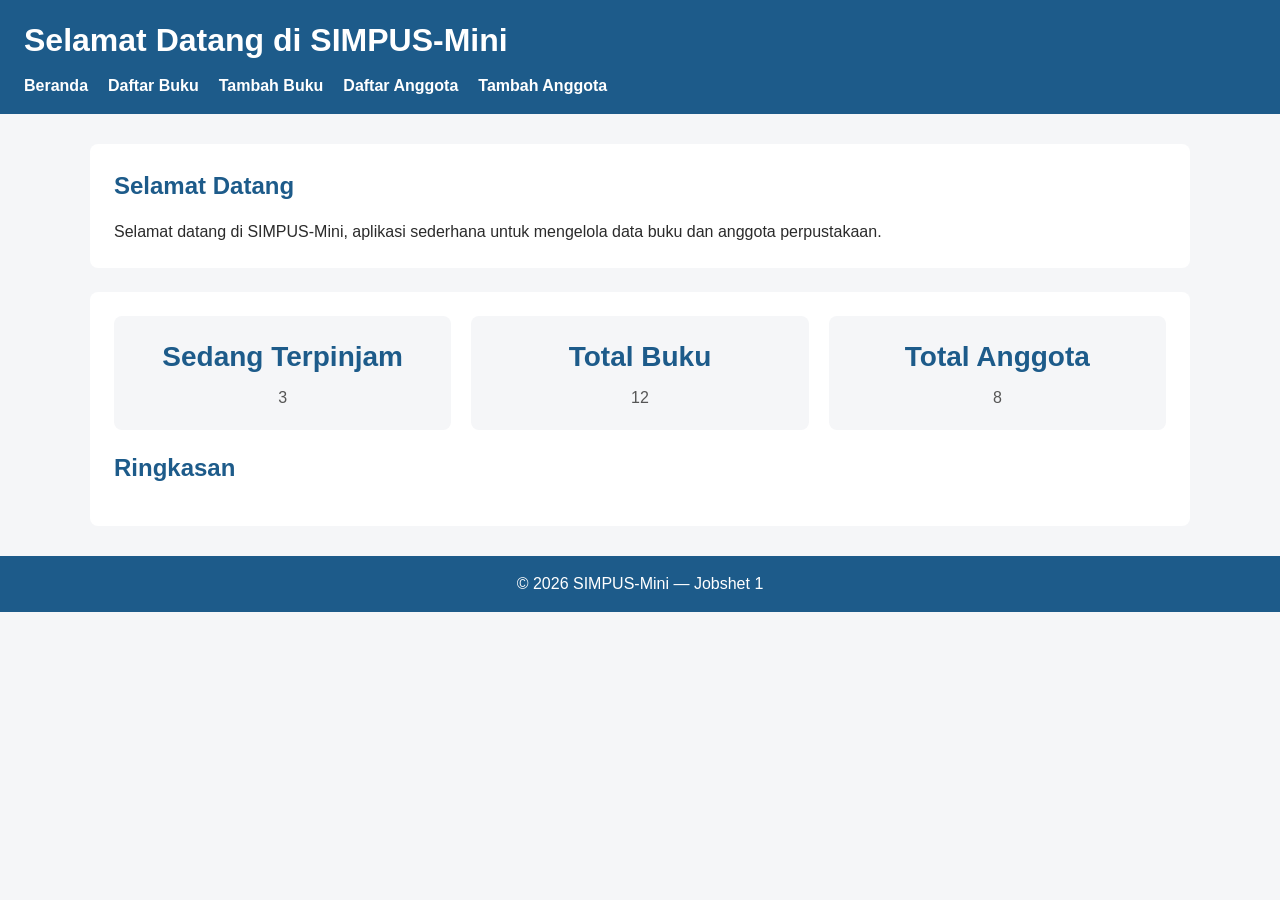
==== Pemograman Web 2026/Jobshet-02/index.html @ 824818d8 "Jobshet 2 percobaan" ====
<!DOCTYPE html>
<html lang="id">
<head>
    <meta charset="UTF-8">
    <title>SIMPUS-Mini | Beranda</title>
    <link rel="stylesheet" href="assets/css/style.css">
</head>
<body>
    <header>
        <h1>Selamat Datang di SIMPUS-Mini</h1>
        <nav>
            <ul>
                <li><a href="index.html">Beranda</a></li>
                <li><a href="buku/list.html">Daftar Buku</a></li>
                <li><a href="buku/tambah.html">Tambah Buku</a></li>
                <li><a href="anggota/list.html">Daftar Anggota</a></li>
                <li><a href="anggota/tambah.html">Tambah Anggota</a></li>
            </ul>
        </nav>
    </header>
<main>
    <section>
        <h2>Selamat Datang</h2>
        <p>Selamat datang di SIMPUS-Mini, aplikasi sederhana untuk mengelola data buku dan anggota perpustakaan.</p>
    </section>

    <section>
        <article>
            <h3>Sedang Terpinjam</h3>
            <p>3</p>
        </article>

        <article>
            <h3>Total Buku</h3>
            <p>12</p>
        </article>

        <article>
            <h3>Total Anggota</h3>
            <p>8</p>
        </article>

        <h2>Ringkasan</h2>

    </section>
</main>

    <footer>
        <p>&copy; 2026 SIMPUS-Mini &mdash; Jobshet 1</p>
    </footer>
</body>
</html>
---- Pemograman Web 2026/Jobshet-02/assets/css/style.css ----
/* Reset & Base */
* {
    margin: 0;
    padding: 0;
}
body {
    font-family: "Segoe UI", Arial, sans-serif;
    line-height: 1.5;
    background-color: #f5f6f8;
    color: #2b2b2b;
}
a {
    text-decoration: none;
    color: #1d5b8a;
}
a:hover {
    text-decoration: underline;
}

/* Header & Navbar */
header {
    background-color: #1d5b8a;
    color: #fff;
    padding: 16px 24px;
}
header h1 {
    margin-bottom: 10px;
}
nav ul{
    display: flex;
    gap: 20px;
    list-style: none;
}
nav a {
    color: #fff;
    font-weight: 600;
}
nav a:hover {
    text-decoration: underline;
}

/* Main & section */
main {
    max-width: 1100px;
    margin: 30px auto;
    padding: 0px 20px;
}
section {
    background-color: #fff;
    padding: 24px;
    margin-bottom: 24px;
    border-radius: 8px;
}
section h2 {
    margin-bottom: 16px;
    color: #1d5b8a;
}

/* ==== Stats Cards ===== */
main section:nth-of-type(2) {
    display: grid;
    grid-template-columns: repeat(3, 1fr);
    gap: 20px;
}
main section:nth-of-type(2) article {
    background-color: #f5f6f8;
    padding: 20px;
    border-radius: 8px;
    text-align: center;
}
main section:nth-of-type(2) article h3 {
    font-size: 28px;
    margin-bottom: 8px;
    color: #1d5b8a;
}
main section:nth-of-type(2) article p {
    color: #555;
}

/* ==== Table ===== */
table {
    width: 100%;
    border-collapse: collapse;
    margin-top: 16px;
    background-color: #fff;
}
thead {
    background-color: #1d5b8a;
    color: #fff;
}
th, td {
    padding: 12px 16px;
    border: 1px solid #ddd;
    text-align: left;
}
tbody tr:nth-child(even) {
    background-color: #f5f6f8;
}
td button {
    padding: 6px 12px;
    border: none;
    border-radius: 4px;
    cursor: pointer;
}
td button:first-child {
    background-color: #1d5b8a;
    color: #fff;
}
td button:last-child {
    background-color: #dc3545;
    color: #fff;
}

/* ==== Form ===== */
form {
    max-width: 600px;
    margin: 0 auto;
}
form label {
    display: block;
    margin-bottom: 6px;
    font-weight: 600;
}
form input,
form select,
form textarea {
    width: 100%;
    padding: 10px;
    margin-bottom: 16px;
    border: 1px solid #ccc;
    border-radius: 4px;
    font-family: inherit;
}
form input:focus,
form select:focus,
form textarea:focus {
    border-color: #1d5b8a;
    outline: none;
}
form button {
    background-color: #1d5b8a;
    color: #fff;
    padding: 10px 18px;
    border: none;
    border-radius: 4px;
    cursor: pointer;
}
form button:hover {
    opacity: 0.9;
}

/* Footer */
footer {
    background-color: #1d5b8a;
    color: #fff;
    text-align: center;
    padding: 16px 0;
    margin-top: 30px;
}
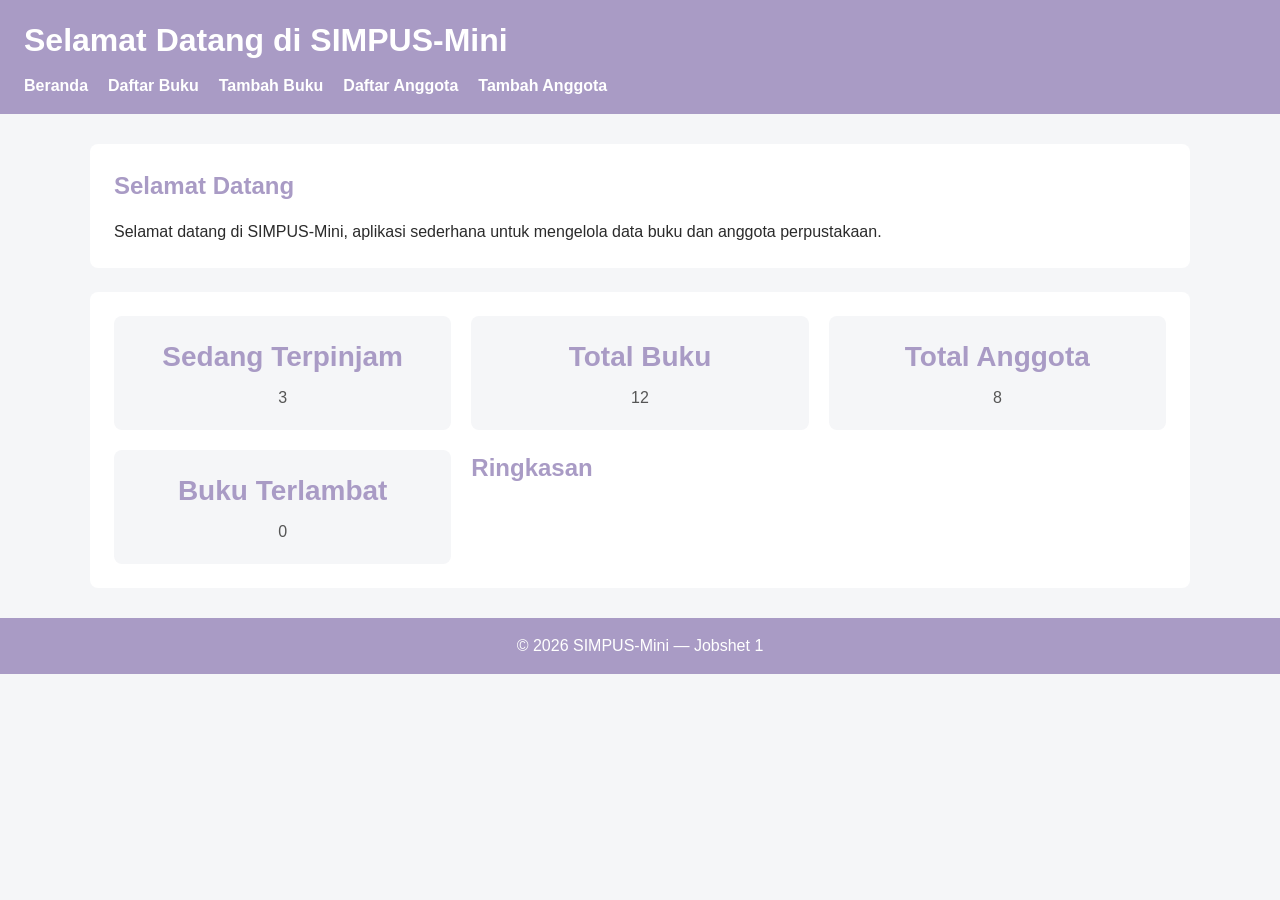
==== commit e3ed5bf4: "Jobsheet 3 & 4" ====
--- a/Pemograman Web 2026/Jobshet-02/index.html
+++ b/Pemograman Web 2026/Jobshet-02/index.html
@@ -2,13 +2,15 @@
 <html lang="id">
 <head>
     <meta charset="UTF-8">
+    <meta name="viewport" content="width=device-width, initial-scale=1">
     <title>SIMPUS-Mini | Beranda</title>
     <link rel="stylesheet" href="assets/css/style.css">
 </head>
 <body>
     <header>
-        <h1>Selamat Datang di SIMPUS-Mini</h1>
-        <nav>
+    <h1>Selamat Datang di SIMPUS-Mini</h1>
+    <input type="checkbox" id="nav-toggle" class="nav-toggle">
+    <nav>
             <ul>
                 <li><a href="index.html">Beranda</a></li>
                 <li><a href="buku/list.html">Daftar Buku</a></li>
@@ -17,6 +19,8 @@
                 <li><a href="anggota/tambah.html">Tambah Anggota</a></li>
             </ul>
         </nav>
+    <label for="nav-toggle" class="nav-toggle-label">&#9776;</label>
+    
     </header>
 <main>
     <section>
@@ -40,6 +44,11 @@
             <p>8</p>
         </article>
 
+        <article>
+            <h3>Buku Terlambat</h3>
+            <p>0</p>
+        </article>
+
         <h2>Ringkasan</h2>
 
     </section>
--- a/Pemograman Web 2026/Jobshet-02/assets/css/style.css
+++ b/Pemograman Web 2026/Jobshet-02/assets/css/style.css
@@ -11,7 +11,7 @@
 }
 a {
     text-decoration: none;
-    color: #1d5b8a;
+    color: #A99BC5;
 }
 a:hover {
     text-decoration: underline;
@@ -19,7 +19,7 @@
 
 /* Header & Navbar */
 header {
-    background-color: #1d5b8a;
+    background-color: #A99BC5;
     color: #fff;
     padding: 16px 24px;
 }
@@ -53,7 +53,7 @@
 }
 section h2 {
     margin-bottom: 16px;
-    color: #1d5b8a;
+    color: #A99BC5;
 }
 
 /* ==== Stats Cards ===== */
@@ -71,7 +71,7 @@
 main section:nth-of-type(2) article h3 {
     font-size: 28px;
     margin-bottom: 8px;
-    color: #1d5b8a;
+    color: #A99BC5;
 }
 main section:nth-of-type(2) article p {
     color: #555;
@@ -85,7 +85,7 @@
     background-color: #fff;
 }
 thead {
-    background-color: #1d5b8a;
+    background-color: #A99BC5;
     color: #fff;
 }
 th, td {
@@ -103,11 +103,11 @@
     cursor: pointer;
 }
 td button:first-child {
-    background-color: #1d5b8a;
+    background-color: #8547ff;
     color: #fff;
 }
 td button:last-child {
-    background-color: #dc3545;
+    background-color: #ff7885;
     color: #fff;
 }
 
@@ -134,11 +134,11 @@
 form input:focus,
 form select:focus,
 form textarea:focus {
-    border-color: #1d5b8a;
+    border-color: #A99BC5;
     outline: none;
 }
 form button {
-    background-color: #1d5b8a;
+    background-color: #A99BC5;
     color: #fff;
     padding: 10px 18px;
     border: none;
@@ -151,9 +151,58 @@
 
 /* Footer */
 footer {
-    background-color: #1d5b8a;
+    background-color: #A99BC5;
     color: #fff;
     text-align: center;
     padding: 16px 0;
     margin-top: 30px;
+}
+/* Responsive Navigation */
+.nav-toggle {
+    display: none;
+}
+.nav-toggle-label {
+    display: none;
+}
+
+/* Responsive Table */
+.table-responsive{
+    overflow-x: auto;
+}
+
+/* Responsive Tablet */
+/*Tugas nomor 1 */
+@media (max-width: 900px) {
+    main section:nth-of-type(2) {
+        grid-template-columns: repeat(2, 1fr);
+    }
+}
+
+/* ==== Responsive Mobile ===== */
+@media (max-width: 480px) {
+    header {
+        position: relative;
+    }
+    .nav-toggle-label {
+        display: block;
+    }
+    header nav {
+        display: none;
+        width: 100%;
+        order: 3;
+    }
+    .nav-toggle:checked ~ nav {
+        display: block;
+    }
+    header nav ul {
+        flex-direction: column;
+    }
+    main section:nth-of-type(2) {
+        grid-template-columns: 1fr;
+    }
+    form input,
+    form select {
+        max-width: 100%;
+    }
+
 }
